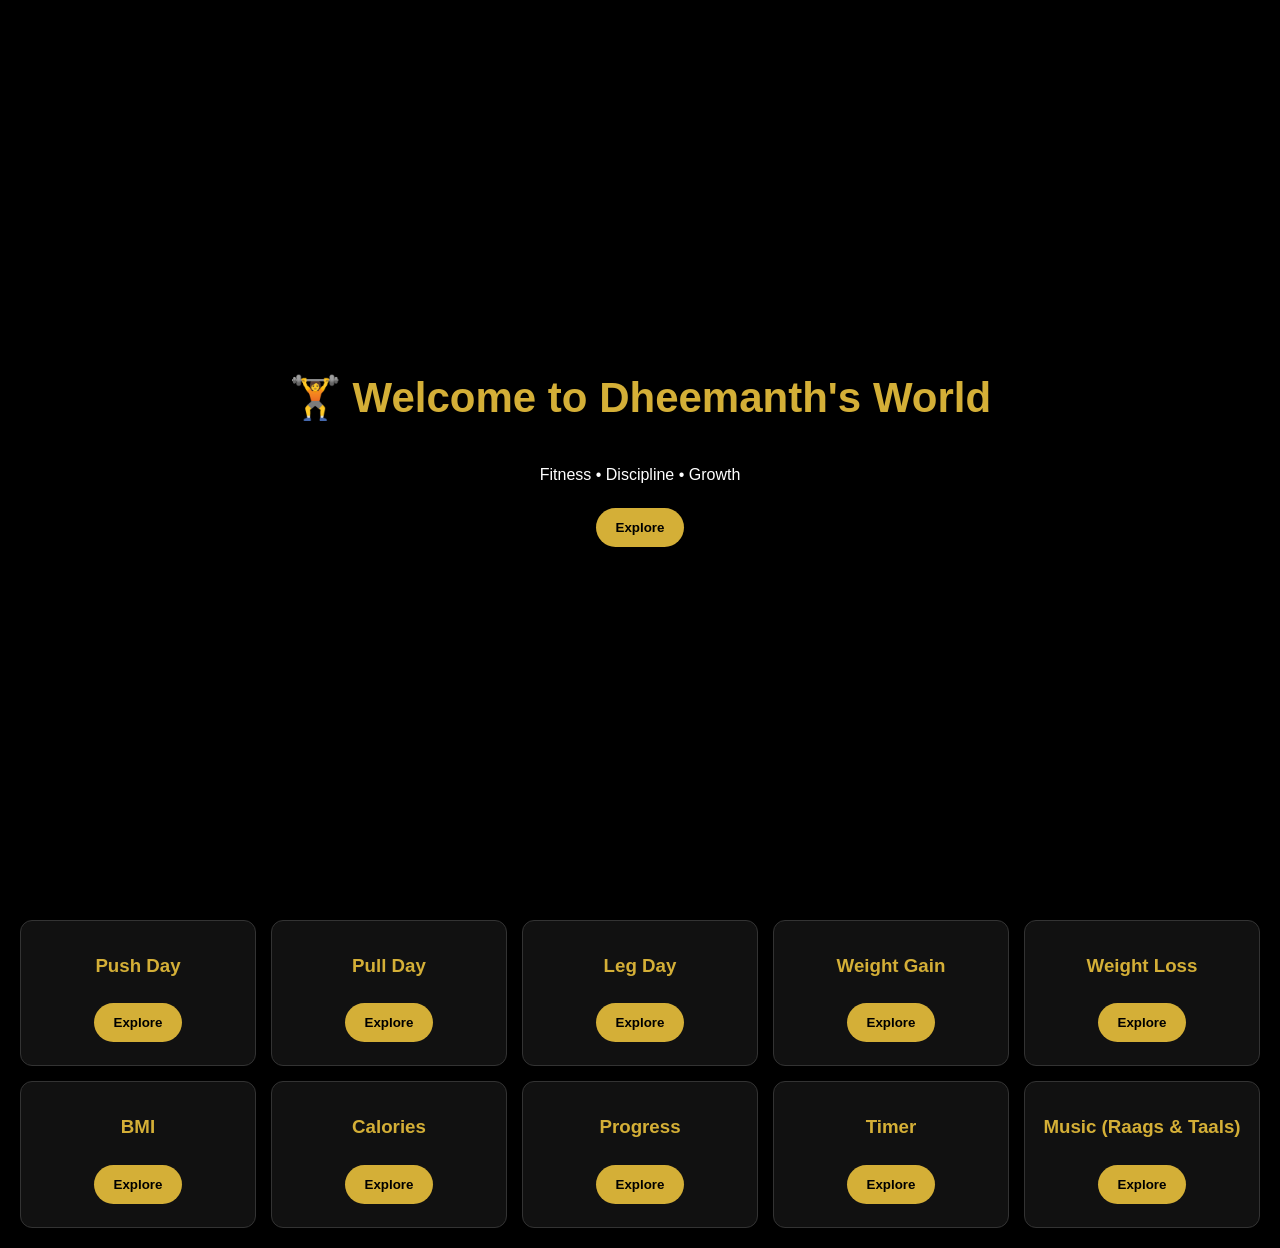
==== index.html @ 23b7cfb3 "Update index.html" ====
<!DOCTYPE html>
<html lang="en">
<head>
<meta charset="UTF-8">
<title>Dheemanth's World</title>

<style>
body {
    margin: 0;
    font-family: Arial;
    background: #000;
    color: white;
}

/* HERO */
.hero {
    height: 100vh;
    display: flex;
    flex-direction: column;
    justify-content: center;
    align-items: center;
    text-align: center;
}

h1 {
    color: #d4af37;
    font-size: 42px;
}

/* BUTTON */
button {
    background: #d4af37;
    color: black;
    border: none;
    padding: 12px 20px;
    border-radius: 30px;
    cursor: pointer;
    margin: 8px;
    font-weight: bold;
    transition: 0.3s;
}

button:hover {
    transform: scale(1.05);
}

/* GRID */
.grid {
    display: grid;
    grid-template-columns: repeat(auto-fit, minmax(200px, 1fr));
    gap: 15px;
    padding: 20px;
}

/* CARD */
.card {
    background: #111;
    border: 1px solid #333;
    padding: 15px;
    border-radius: 12px;
    text-align: center;
}

.card h3 {
    color: #d4af37;
}
</style>
</head>

<body>

<!-- HOME -->
<div class="hero">
<h1>🏋️ Welcome to Dheemanth's World</h1>
<p>Fitness • Discipline • Growth</p>

<button onclick="document.getElementById('menu').scrollIntoView({behavior:'smooth'})">
Explore
</button>
</div>

<!-- MENU -->
<section id="menu">

<div class="grid">

<div class="card">
<h3>Push Day</h3>
<button onclick="location.href='push.html'">Explore</button>
</div>

<div class="card">
<h3>Pull Day</h3>
<button onclick="location.href='pull.html'">Explore</button>
</div>

<div class="card">
<h3>Leg Day</h3>
<button onclick="location.href='legs.html'">Explore</button>
</div>

<div class="card">
<h3>Weight Gain</h3>
<button onclick="location.href='weightgain.html'">Explore</button>
</div>

<div class="card">
<h3>Weight Loss</h3>
<button onclick="location.href='weightloss.html'">Explore</button>
</div>

<div class="card">
<h3>BMI</h3>
<button onclick="location.href='bmi.html'">Explore</button>
</div>

<div class="card">
<h3>Calories</h3>
<button onclick="location.href='calorie.html'">Explore</button>
</div>

<div class="card">
<h3>Progress</h3>
<button onclick="location.href='progress.html'">Explore</button>
</div>

<div class="card">
<h3>Timer</h3>
<button onclick="location.href='timer.html'">Explore</button>
</div>

<!-- 🔥 MUSIC ADDED HERE -->
<div class="card">
<h3>Music (Raags & Taals)</h3>
<button onclick="location.href='music.html'">Explore</button>
</div>

</div>

</section>

</body>
</html>
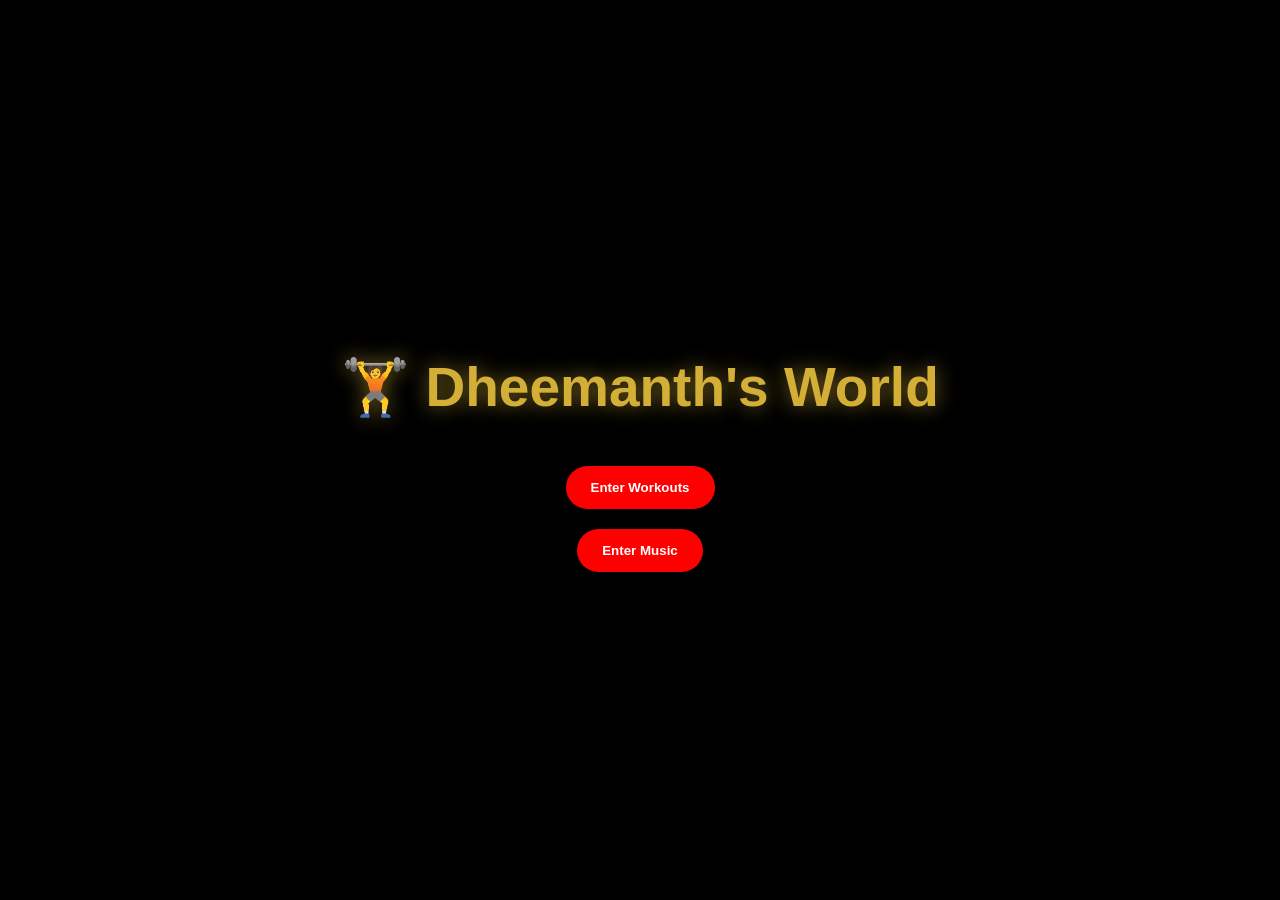
==== commit cb6b1567: "Update index.html" ====
--- a/index.html
+++ b/index.html
@@ -12,7 +12,6 @@
     color: white;
 }
 
-/* HERO */
 .hero {
     height: 100vh;
     display: flex;
@@ -23,121 +22,32 @@
 }
 
 h1 {
+    font-size: 55px;
     color: #d4af37;
-    font-size: 42px;
+    text-shadow: 0 0 20px rgba(212,175,55,0.6);
 }
 
-/* BUTTON */
 button {
-    background: #d4af37;
-    color: black;
+    background: red;
+    color: white;
     border: none;
-    padding: 12px 20px;
+    padding: 14px 25px;
     border-radius: 30px;
     cursor: pointer;
-    margin: 8px;
     font-weight: bold;
-    transition: 0.3s;
-}
-
-button:hover {
-    transform: scale(1.05);
-}
-
-/* GRID */
-.grid {
-    display: grid;
-    grid-template-columns: repeat(auto-fit, minmax(200px, 1fr));
-    gap: 15px;
-    padding: 20px;
-}
-
-/* CARD */
-.card {
-    background: #111;
-    border: 1px solid #333;
-    padding: 15px;
-    border-radius: 12px;
-    text-align: center;
-}
-
-.card h3 {
-    color: #d4af37;
+    margin: 10px;
 }
 </style>
 </head>
 
 <body>
 
-<!-- HOME -->
 <div class="hero">
-<h1>🏋️ Welcome to Dheemanth's World</h1>
-<p>Fitness • Discipline • Growth</p>
+<h1>🏋️ Dheemanth's World</h1>
 
-<button onclick="document.getElementById('menu').scrollIntoView({behavior:'smooth'})">
-Explore
-</button>
+<button onclick="location.href='workout.html'">Enter Workouts</button>
+<button onclick="location.href='music.html'">Enter Music</button>
 </div>
-
-<!-- MENU -->
-<section id="menu">
-
-<div class="grid">
-
-<div class="card">
-<h3>Push Day</h3>
-<button onclick="location.href='push.html'">Explore</button>
-</div>
-
-<div class="card">
-<h3>Pull Day</h3>
-<button onclick="location.href='pull.html'">Explore</button>
-</div>
-
-<div class="card">
-<h3>Leg Day</h3>
-<button onclick="location.href='legs.html'">Explore</button>
-</div>
-
-<div class="card">
-<h3>Weight Gain</h3>
-<button onclick="location.href='weightgain.html'">Explore</button>
-</div>
-
-<div class="card">
-<h3>Weight Loss</h3>
-<button onclick="location.href='weightloss.html'">Explore</button>
-</div>
-
-<div class="card">
-<h3>BMI</h3>
-<button onclick="location.href='bmi.html'">Explore</button>
-</div>
-
-<div class="card">
-<h3>Calories</h3>
-<button onclick="location.href='calorie.html'">Explore</button>
-</div>
-
-<div class="card">
-<h3>Progress</h3>
-<button onclick="location.href='progress.html'">Explore</button>
-</div>
-
-<div class="card">
-<h3>Timer</h3>
-<button onclick="location.href='timer.html'">Explore</button>
-</div>
-
-<!-- 🔥 MUSIC ADDED HERE -->
-<div class="card">
-<h3>Music (Raags & Taals)</h3>
-<button onclick="location.href='music.html'">Explore</button>
-</div>
-
-</div>
-
-</section>
 
 </body>
 </html>
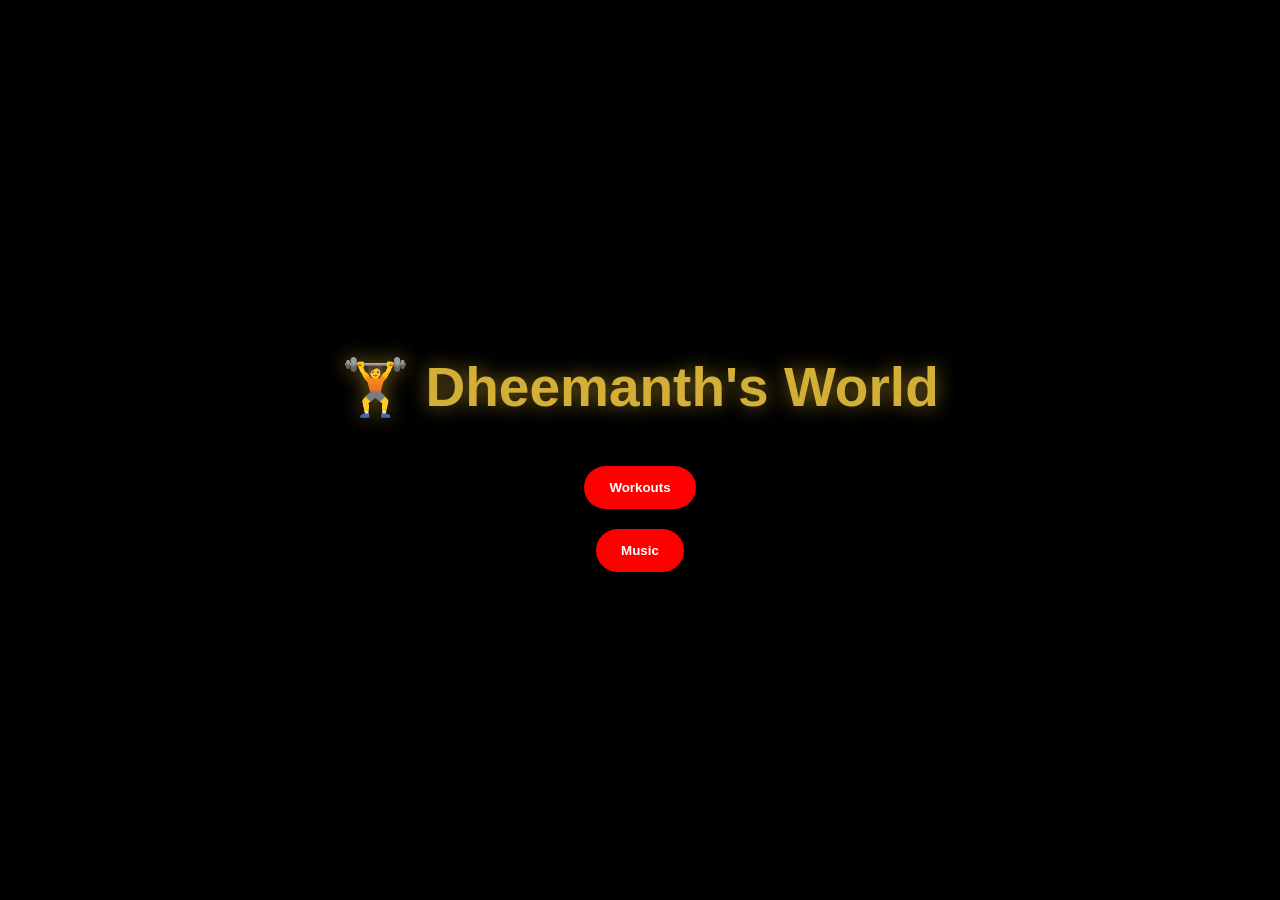
==== commit 566a8398: "Update index.html" ====
--- a/index.html
+++ b/index.html
@@ -2,7 +2,7 @@
 <html lang="en">
 <head>
 <meta charset="UTF-8">
-<title>Dheemanth's World</title>
+<title>Home</title>
 
 <style>
 body {
@@ -34,8 +34,8 @@
     padding: 14px 25px;
     border-radius: 30px;
     cursor: pointer;
+    margin: 10px;
     font-weight: bold;
-    margin: 10px;
 }
 </style>
 </head>
@@ -45,8 +45,8 @@
 <div class="hero">
 <h1>🏋️ Dheemanth's World</h1>
 
-<button onclick="location.href='workout.html'">Enter Workouts</button>
-<button onclick="location.href='music.html'">Enter Music</button>
+<button onclick="location.href='workout.html'">Workouts</button>
+<button onclick="location.href='music.html'">Music</button>
 </div>
 
 </body>
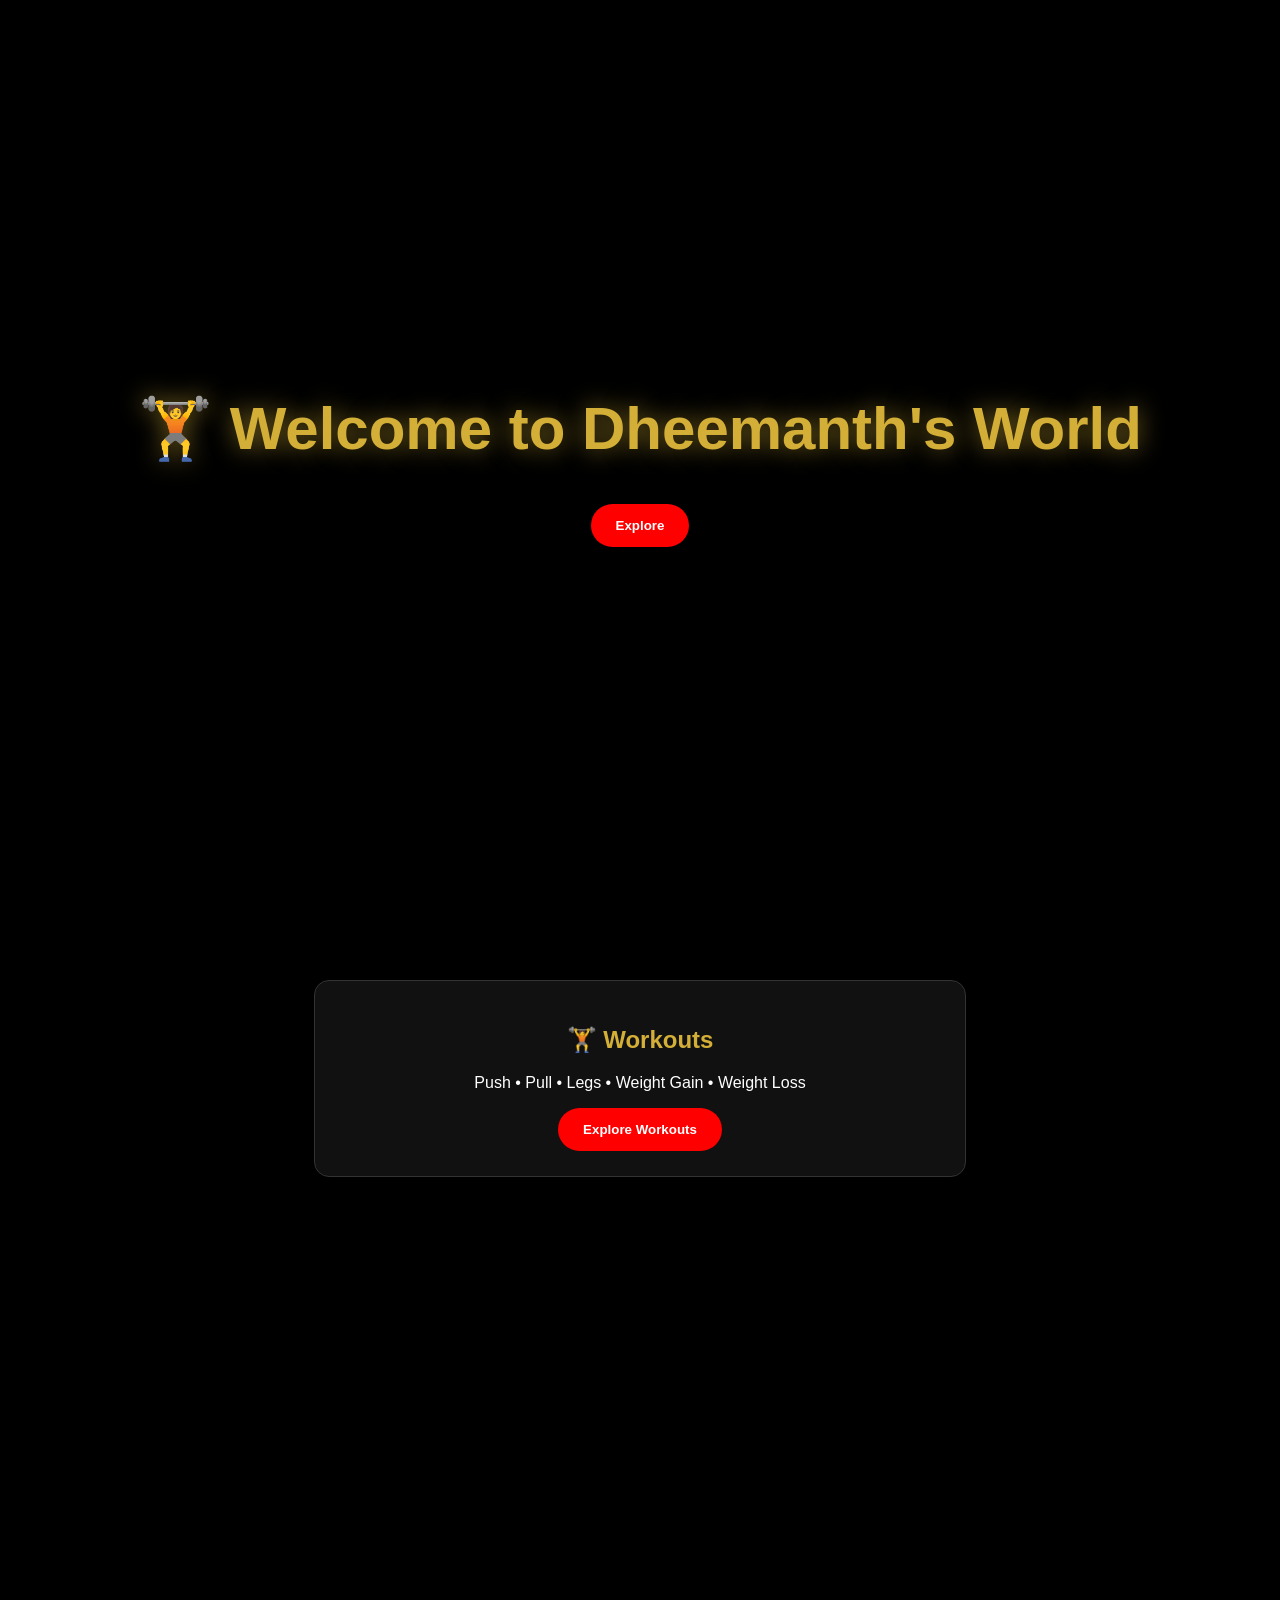
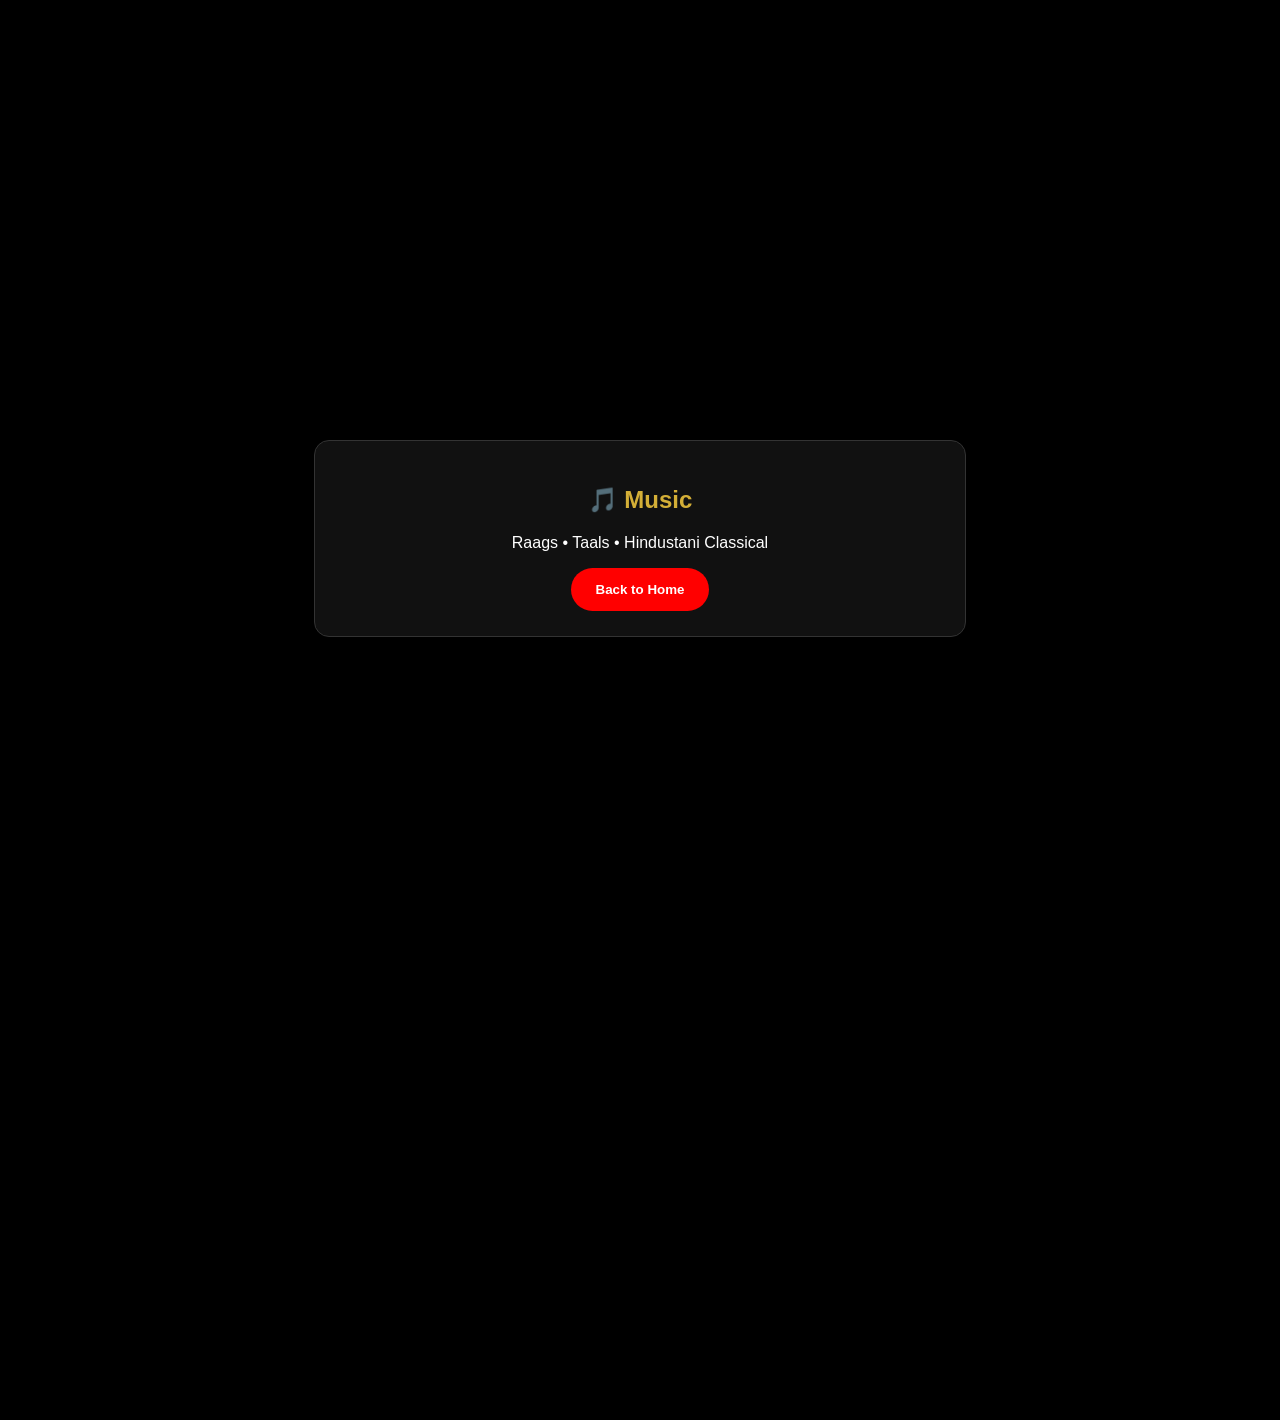
==== commit af582efe: "Update index.html" ====
--- a/index.html
+++ b/index.html
@@ -2,9 +2,13 @@
 <html lang="en">
 <head>
 <meta charset="UTF-8">
-<title>Home</title>
+<title>Dheemanth's World</title>
 
 <style>
+html {
+    scroll-behavior: smooth;
+}
+
 body {
     margin: 0;
     font-family: Arial;
@@ -12,6 +16,7 @@
     color: white;
 }
 
+/* HERO */
 .hero {
     height: 100vh;
     display: flex;
@@ -22,11 +27,19 @@
 }
 
 h1 {
-    font-size: 55px;
+    font-size: 60px;
     color: #d4af37;
-    text-shadow: 0 0 20px rgba(212,175,55,0.6);
+    text-shadow: 0 0 25px rgba(212,175,55,0.6);
+    animation: fadeDown 1s ease;
 }
 
+/* SCROLL ANIMATION */
+@keyframes fadeDown {
+    from { opacity: 0; transform: translateY(-30px); }
+    to { opacity: 1; transform: translateY(0); }
+}
+
+/* BUTTON */
 button {
     background: red;
     color: white;
@@ -34,20 +47,150 @@
     padding: 14px 25px;
     border-radius: 30px;
     cursor: pointer;
-    margin: 10px;
     font-weight: bold;
+    position: relative;
+    overflow: hidden;
+    transition: 0.3s;
+}
+
+button::before {
+    content: "";
+    position: absolute;
+    top: 0;
+    left: -100%;
+    width: 100%;
+    height: 100%;
+    background: linear-gradient(
+        120deg,
+        transparent,
+        rgba(212,175,55,0.5),
+        transparent
+    );
+    transition: 0.5s;
+}
+
+button:hover::before {
+    left: 100%;
+}
+
+button:hover {
+    transform: scale(1.08);
+    box-shadow: 0 0 20px rgba(212,175,55,0.5);
+}
+
+/* SECTIONS */
+section {
+    min-height: 100vh;
+    padding: 80px 20px;
+}
+
+/* CARDS CONTAINER */
+.container {
+    display: flex;
+    flex-direction: column;
+    gap: 20px;
+    align-items: center;
+}
+
+/* PREMIUM CARD */
+.card {
+    background: #111;
+    border: 1px solid #333;
+    padding: 25px;
+    border-radius: 15px;
+    width: 85%;
+    max-width: 600px;
+    text-align: center;
+    position: relative;
+    overflow: hidden;
+    transition: 0.3s;
+}
+
+/* SIDE GOLD LIGHT */
+.card::before {
+    content: "";
+    position: absolute;
+    top: 0;
+    left: -100%;
+    width: 100%;
+    height: 100%;
+    background: linear-gradient(
+        120deg,
+        transparent,
+        rgba(212,175,55,0.2),
+        transparent
+    );
+    transition: 0.6s;
+}
+
+.card:hover::before {
+    left: 100%;
+}
+
+/* GLOW EFFECT */
+.card:hover {
+    transform: scale(1.05);
+    border-color: #d4af37;
+    box-shadow: 0 0 25px rgba(212,175,55,0.4);
+}
+
+.card h2 {
+    color: #d4af37;
+}
+
+/* SCROLL BUTTON STYLE */
+.scroll-btn {
+    margin-top: 15px;
 }
 </style>
 </head>
 
 <body>
 
+<!-- HERO -->
 <div class="hero">
-<h1>🏋️ Dheemanth's World</h1>
+<h1>🏋️ Welcome to Dheemanth's World</h1>
 
-<button onclick="location.href='workout.html'">Workouts</button>
-<button onclick="location.href='music.html'">Music</button>
+<button onclick="document.getElementById('workout').scrollIntoView({behavior:'smooth'})">
+Explore
+</button>
 </div>
+
+<!-- WORKOUT SECTION -->
+<section id="workout">
+
+<div class="container">
+
+<div class="card">
+<h2>🏋️ Workouts</h2>
+<p>Push • Pull • Legs • Weight Gain • Weight Loss</p>
+
+<button onclick="document.getElementById('music').scrollIntoView({behavior:'smooth'})">
+Explore Workouts
+</button>
+</div>
+
+</div>
+
+</section>
+
+<!-- MUSIC SECTION -->
+<section id="music">
+
+<div class="container">
+
+<div class="card">
+<h2>🎵 Music</h2>
+<p>Raags • Taals • Hindustani Classical</p>
+
+<button onclick="window.scrollTo({top:0, behavior:'smooth'})">
+Back to Home
+</button>
+</div>
+
+</div>
+
+</section>
 
 </body>
 </html>
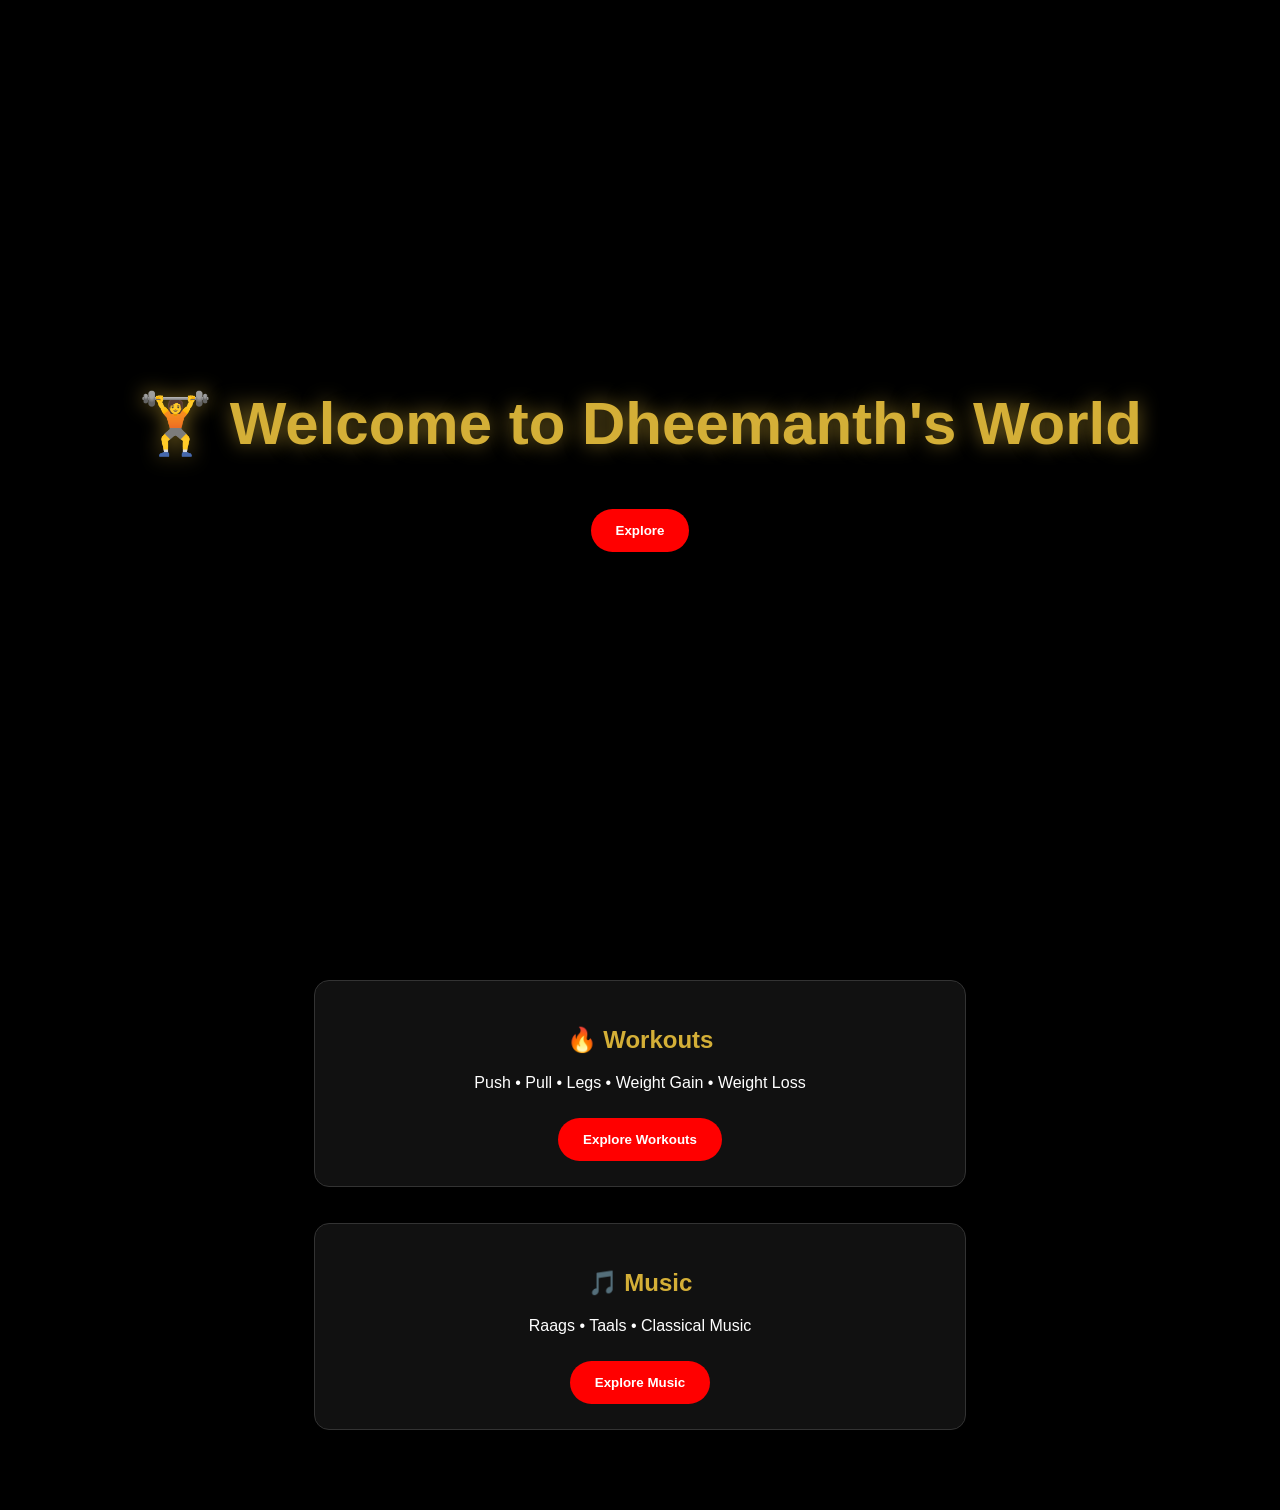
==== commit bc2855b1: "Update index.html" ====
--- a/index.html
+++ b/index.html
@@ -5,9 +5,7 @@
 <title>Dheemanth's World</title>
 
 <style>
-html {
-    scroll-behavior: smooth;
-}
+html { scroll-behavior: smooth; }
 
 body {
     margin: 0;
@@ -16,7 +14,6 @@
     color: white;
 }
 
-/* HERO */
 .hero {
     height: 100vh;
     display: flex;
@@ -29,14 +26,7 @@
 h1 {
     font-size: 60px;
     color: #d4af37;
-    text-shadow: 0 0 25px rgba(212,175,55,0.6);
-    animation: fadeDown 1s ease;
-}
-
-/* SCROLL ANIMATION */
-@keyframes fadeDown {
-    from { opacity: 0; transform: translateY(-30px); }
-    to { opacity: 1; transform: translateY(0); }
+    text-shadow: 0 0 20px rgba(212,175,55,0.6);
 }
 
 /* BUTTON */
@@ -48,29 +38,8 @@
     border-radius: 30px;
     cursor: pointer;
     font-weight: bold;
-    position: relative;
-    overflow: hidden;
+    margin-top: 10px;
     transition: 0.3s;
-}
-
-button::before {
-    content: "";
-    position: absolute;
-    top: 0;
-    left: -100%;
-    width: 100%;
-    height: 100%;
-    background: linear-gradient(
-        120deg,
-        transparent,
-        rgba(212,175,55,0.5),
-        transparent
-    );
-    transition: 0.5s;
-}
-
-button:hover::before {
-    left: 100%;
 }
 
 button:hover {
@@ -78,35 +47,25 @@
     box-shadow: 0 0 20px rgba(212,175,55,0.5);
 }
 
-/* SECTIONS */
-section {
-    min-height: 100vh;
-    padding: 80px 20px;
-}
-
-/* CARDS CONTAINER */
-.container {
-    display: flex;
-    flex-direction: column;
-    gap: 20px;
-    align-items: center;
-}
-
-/* PREMIUM CARD */
+/* CARD */
 .card {
     background: #111;
     border: 1px solid #333;
     padding: 25px;
     border-radius: 15px;
-    width: 85%;
+    width: 80%;
     max-width: 600px;
+    margin: auto;
     text-align: center;
     position: relative;
     overflow: hidden;
-    transition: 0.3s;
 }
 
-/* SIDE GOLD LIGHT */
+.card h2 {
+    color: #d4af37;
+}
+
+/* GLOW EFFECT */
 .card::before {
     content: "";
     position: absolute;
@@ -120,77 +79,51 @@
         rgba(212,175,55,0.2),
         transparent
     );
-    transition: 0.6s;
+    transition: 0.5s;
 }
 
 .card:hover::before {
     left: 100%;
-}
-
-/* GLOW EFFECT */
-.card:hover {
-    transform: scale(1.05);
-    border-color: #d4af37;
-    box-shadow: 0 0 25px rgba(212,175,55,0.4);
-}
-
-.card h2 {
-    color: #d4af37;
-}
-
-/* SCROLL BUTTON STYLE */
-.scroll-btn {
-    margin-top: 15px;
 }
 </style>
 </head>
 
 <body>
 
-<!-- HERO -->
+<!-- HOME -->
 <div class="hero">
 <h1>🏋️ Welcome to Dheemanth's World</h1>
 
-<button onclick="document.getElementById('workout').scrollIntoView({behavior:'smooth'})">
+<button onclick="document.getElementById('section1').scrollIntoView({behavior:'smooth'})">
 Explore
 </button>
 </div>
 
-<!-- WORKOUT SECTION -->
-<section id="workout">
-
-<div class="container">
+<!-- SECTION -->
+<div id="section1" style="padding:80px 20px;">
 
 <div class="card">
-<h2>🏋️ Workouts</h2>
+<h2>🔥 Workouts</h2>
 <p>Push • Pull • Legs • Weight Gain • Weight Loss</p>
 
-<button onclick="document.getElementById('music').scrollIntoView({behavior:'smooth'})">
+<!-- THIS IS THE REAL FIX -->
+<button onclick="location.href='workout.html'">
 Explore Workouts
+</button>
+</div>
+
+<br><br>
+
+<div class="card">
+<h2>🎵 Music</h2>
+<p>Raags • Taals • Classical Music</p>
+
+<button onclick="location.href='music.html'">
+Explore Music
 </button>
 </div>
 
 </div>
 
-</section>
-
-<!-- MUSIC SECTION -->
-<section id="music">
-
-<div class="container">
-
-<div class="card">
-<h2>🎵 Music</h2>
-<p>Raags • Taals • Hindustani Classical</p>
-
-<button onclick="window.scrollTo({top:0, behavior:'smooth'})">
-Back to Home
-</button>
-</div>
-
-</div>
-
-</section>
-
 </body>
 </html>
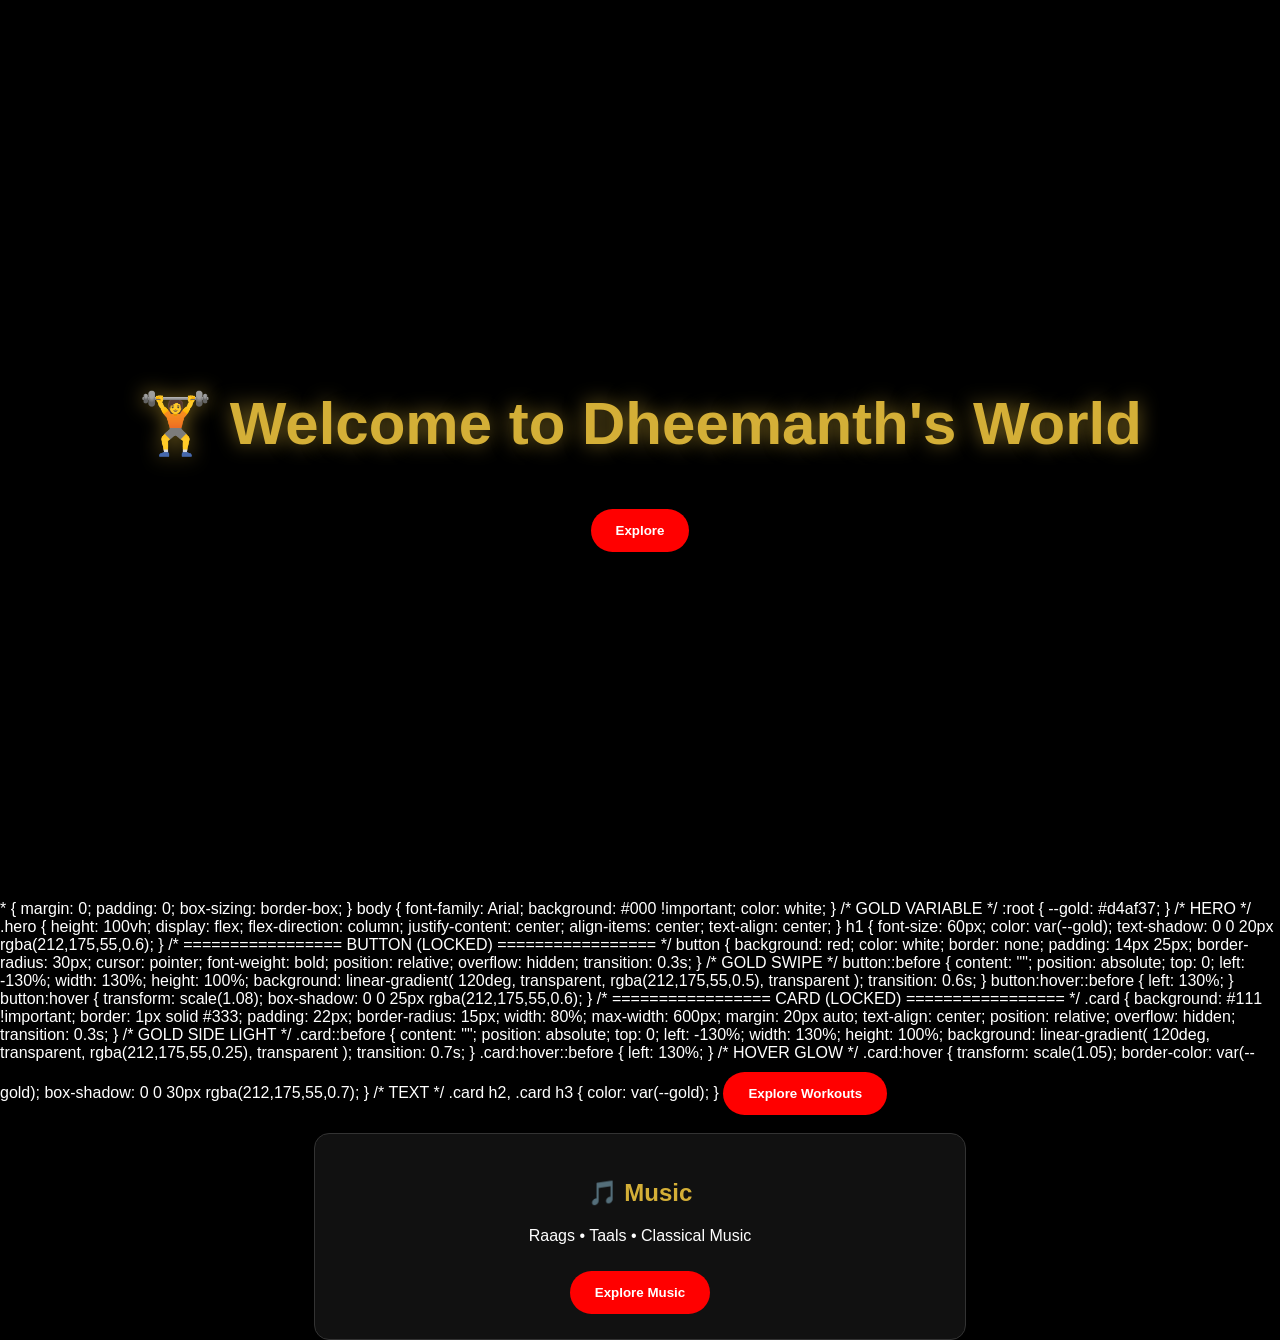
==== commit ce94076b: "Update index.html" ====
--- a/index.html
+++ b/index.html
@@ -100,13 +100,126 @@
 </div>
 
 <!-- SECTION -->
-<div id="section1" style="padding:80px 20px;">
-
-<div class="card">
-<h2>🔥 Workouts</h2>
-<p>Push • Pull • Legs • Weight Gain • Weight Loss</p>
-
-<!-- THIS IS THE REAL FIX -->
+* {
+    margin: 0;
+    padding: 0;
+    box-sizing: border-box;
+}
+
+body {
+    font-family: Arial;
+    background: #000 !important;
+    color: white;
+}
+
+/* GOLD VARIABLE */
+:root {
+    --gold: #d4af37;
+}
+
+/* HERO */
+.hero {
+    height: 100vh;
+    display: flex;
+    flex-direction: column;
+    justify-content: center;
+    align-items: center;
+    text-align: center;
+}
+
+h1 {
+    font-size: 60px;
+    color: var(--gold);
+    text-shadow: 0 0 20px rgba(212,175,55,0.6);
+}
+
+/* ================= BUTTON (LOCKED) ================= */
+button {
+    background: red;
+    color: white;
+    border: none;
+    padding: 14px 25px;
+    border-radius: 30px;
+    cursor: pointer;
+    font-weight: bold;
+    position: relative;
+    overflow: hidden;
+    transition: 0.3s;
+}
+
+/* GOLD SWIPE */
+button::before {
+    content: "";
+    position: absolute;
+    top: 0;
+    left: -130%;
+    width: 130%;
+    height: 100%;
+    background: linear-gradient(
+        120deg,
+        transparent,
+        rgba(212,175,55,0.5),
+        transparent
+    );
+    transition: 0.6s;
+}
+
+button:hover::before {
+    left: 130%;
+}
+
+button:hover {
+    transform: scale(1.08);
+    box-shadow: 0 0 25px rgba(212,175,55,0.6);
+}
+
+/* ================= CARD (LOCKED) ================= */
+.card {
+    background: #111 !important;
+    border: 1px solid #333;
+    padding: 22px;
+    border-radius: 15px;
+    width: 80%;
+    max-width: 600px;
+    margin: 20px auto;
+    text-align: center;
+    position: relative;
+    overflow: hidden;
+    transition: 0.3s;
+}
+
+/* GOLD SIDE LIGHT */
+.card::before {
+    content: "";
+    position: absolute;
+    top: 0;
+    left: -130%;
+    width: 130%;
+    height: 100%;
+    background: linear-gradient(
+        120deg,
+        transparent,
+        rgba(212,175,55,0.25),
+        transparent
+    );
+    transition: 0.7s;
+}
+
+.card:hover::before {
+    left: 130%;
+}
+
+/* HOVER GLOW */
+.card:hover {
+    transform: scale(1.05);
+    border-color: var(--gold);
+    box-shadow: 0 0 30px rgba(212,175,55,0.7);
+}
+
+/* TEXT */
+.card h2, .card h3 {
+    color: var(--gold);
+}
 <button onclick="location.href='workout.html'">
 Explore Workouts
 </button>
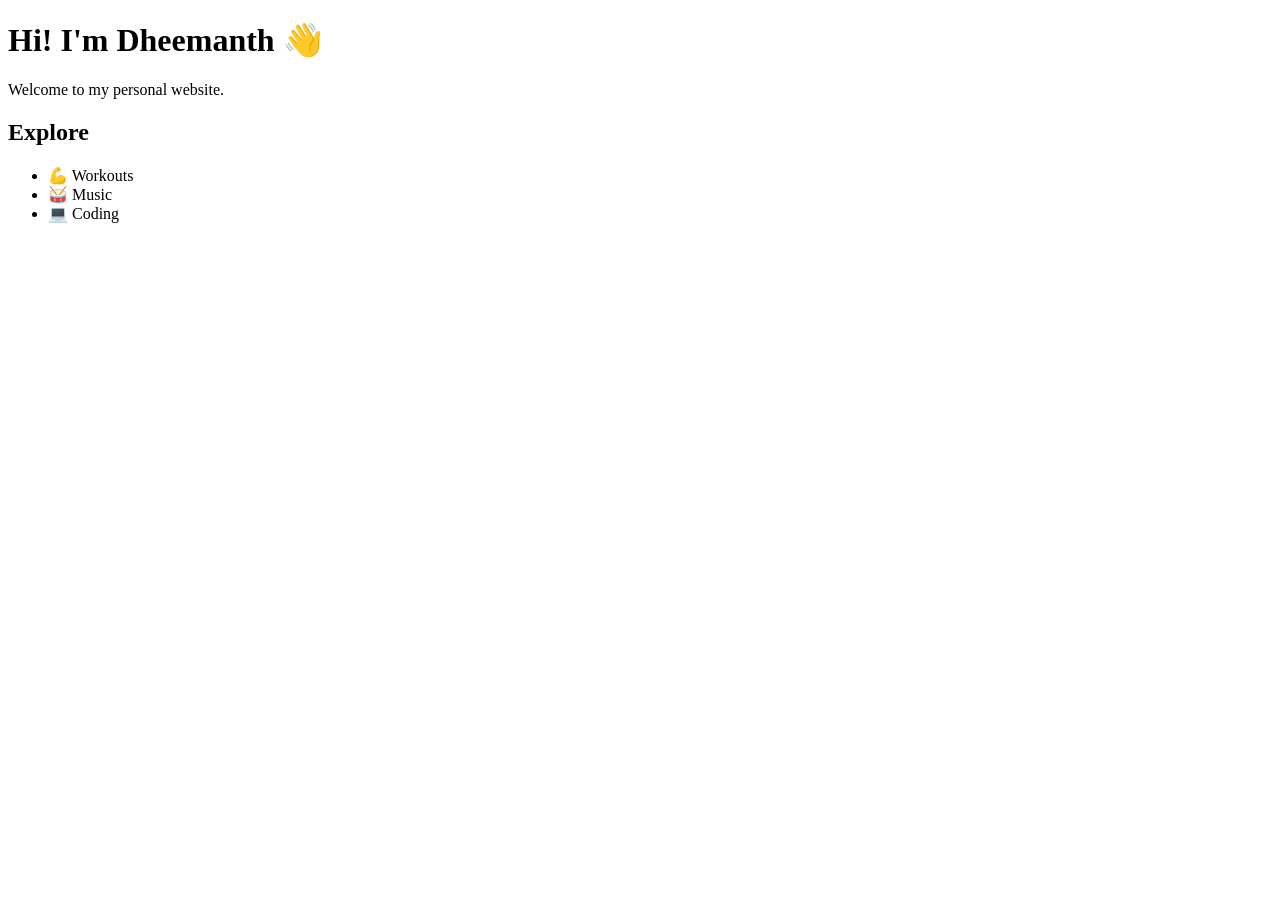
==== commit 4e6ed714: "Refactor index.html and update title and content Removed unused styles and updated content." ====
--- a/index.html
+++ b/index.html
@@ -1,242 +1,19 @@
 <!DOCTYPE html>
-<html lang="en">
+<html>
 <head>
-<meta charset="UTF-8">
-<title>Dheemanth's World</title>
+    <title>Dheemanth's Website</title>
+</head>
+<body>
+    <h1>Hi! I'm Dheemanth 👋</h1>
 
-<style>
-html { scroll-behavior: smooth; }
+    <p>Welcome to my personal website.</p>
 
-body {
-    margin: 0;
-    font-family: Arial;
-    background: #000;
-    color: white;
-}
+    <h2>Explore</h2>
 
-.hero {
-    height: 100vh;
-    display: flex;
-    flex-direction: column;
-    justify-content: center;
-    align-items: center;
-    text-align: center;
-}
-
-h1 {
-    font-size: 60px;
-    color: #d4af37;
-    text-shadow: 0 0 20px rgba(212,175,55,0.6);
-}
-
-/* BUTTON */
-button {
-    background: red;
-    color: white;
-    border: none;
-    padding: 14px 25px;
-    border-radius: 30px;
-    cursor: pointer;
-    font-weight: bold;
-    margin-top: 10px;
-    transition: 0.3s;
-}
-
-button:hover {
-    transform: scale(1.08);
-    box-shadow: 0 0 20px rgba(212,175,55,0.5);
-}
-
-/* CARD */
-.card {
-    background: #111;
-    border: 1px solid #333;
-    padding: 25px;
-    border-radius: 15px;
-    width: 80%;
-    max-width: 600px;
-    margin: auto;
-    text-align: center;
-    position: relative;
-    overflow: hidden;
-}
-
-.card h2 {
-    color: #d4af37;
-}
-
-/* GLOW EFFECT */
-.card::before {
-    content: "";
-    position: absolute;
-    top: 0;
-    left: -100%;
-    width: 100%;
-    height: 100%;
-    background: linear-gradient(
-        120deg,
-        transparent,
-        rgba(212,175,55,0.2),
-        transparent
-    );
-    transition: 0.5s;
-}
-
-.card:hover::before {
-    left: 100%;
-}
-</style>
-</head>
-
-<body>
-
-<!-- HOME -->
-<div class="hero">
-<h1>🏋️ Welcome to Dheemanth's World</h1>
-
-<button onclick="document.getElementById('section1').scrollIntoView({behavior:'smooth'})">
-Explore
-</button>
-</div>
-
-<!-- SECTION -->
-* {
-    margin: 0;
-    padding: 0;
-    box-sizing: border-box;
-}
-
-body {
-    font-family: Arial;
-    background: #000 !important;
-    color: white;
-}
-
-/* GOLD VARIABLE */
-:root {
-    --gold: #d4af37;
-}
-
-/* HERO */
-.hero {
-    height: 100vh;
-    display: flex;
-    flex-direction: column;
-    justify-content: center;
-    align-items: center;
-    text-align: center;
-}
-
-h1 {
-    font-size: 60px;
-    color: var(--gold);
-    text-shadow: 0 0 20px rgba(212,175,55,0.6);
-}
-
-/* ================= BUTTON (LOCKED) ================= */
-button {
-    background: red;
-    color: white;
-    border: none;
-    padding: 14px 25px;
-    border-radius: 30px;
-    cursor: pointer;
-    font-weight: bold;
-    position: relative;
-    overflow: hidden;
-    transition: 0.3s;
-}
-
-/* GOLD SWIPE */
-button::before {
-    content: "";
-    position: absolute;
-    top: 0;
-    left: -130%;
-    width: 130%;
-    height: 100%;
-    background: linear-gradient(
-        120deg,
-        transparent,
-        rgba(212,175,55,0.5),
-        transparent
-    );
-    transition: 0.6s;
-}
-
-button:hover::before {
-    left: 130%;
-}
-
-button:hover {
-    transform: scale(1.08);
-    box-shadow: 0 0 25px rgba(212,175,55,0.6);
-}
-
-/* ================= CARD (LOCKED) ================= */
-.card {
-    background: #111 !important;
-    border: 1px solid #333;
-    padding: 22px;
-    border-radius: 15px;
-    width: 80%;
-    max-width: 600px;
-    margin: 20px auto;
-    text-align: center;
-    position: relative;
-    overflow: hidden;
-    transition: 0.3s;
-}
-
-/* GOLD SIDE LIGHT */
-.card::before {
-    content: "";
-    position: absolute;
-    top: 0;
-    left: -130%;
-    width: 130%;
-    height: 100%;
-    background: linear-gradient(
-        120deg,
-        transparent,
-        rgba(212,175,55,0.25),
-        transparent
-    );
-    transition: 0.7s;
-}
-
-.card:hover::before {
-    left: 130%;
-}
-
-/* HOVER GLOW */
-.card:hover {
-    transform: scale(1.05);
-    border-color: var(--gold);
-    box-shadow: 0 0 30px rgba(212,175,55,0.7);
-}
-
-/* TEXT */
-.card h2, .card h3 {
-    color: var(--gold);
-}
-<button onclick="location.href='workout.html'">
-Explore Workouts
-</button>
-</div>
-
-<br><br>
-
-<div class="card">
-<h2>🎵 Music</h2>
-<p>Raags • Taals • Classical Music</p>
-
-<button onclick="location.href='music.html'">
-Explore Music
-</button>
-</div>
-
-</div>
-
+    <ul>
+        <li>💪 Workouts</li>
+        <li>🥁 Music</li>
+        <li>💻 Coding</li>
+    </ul>
 </body>
 </html>
